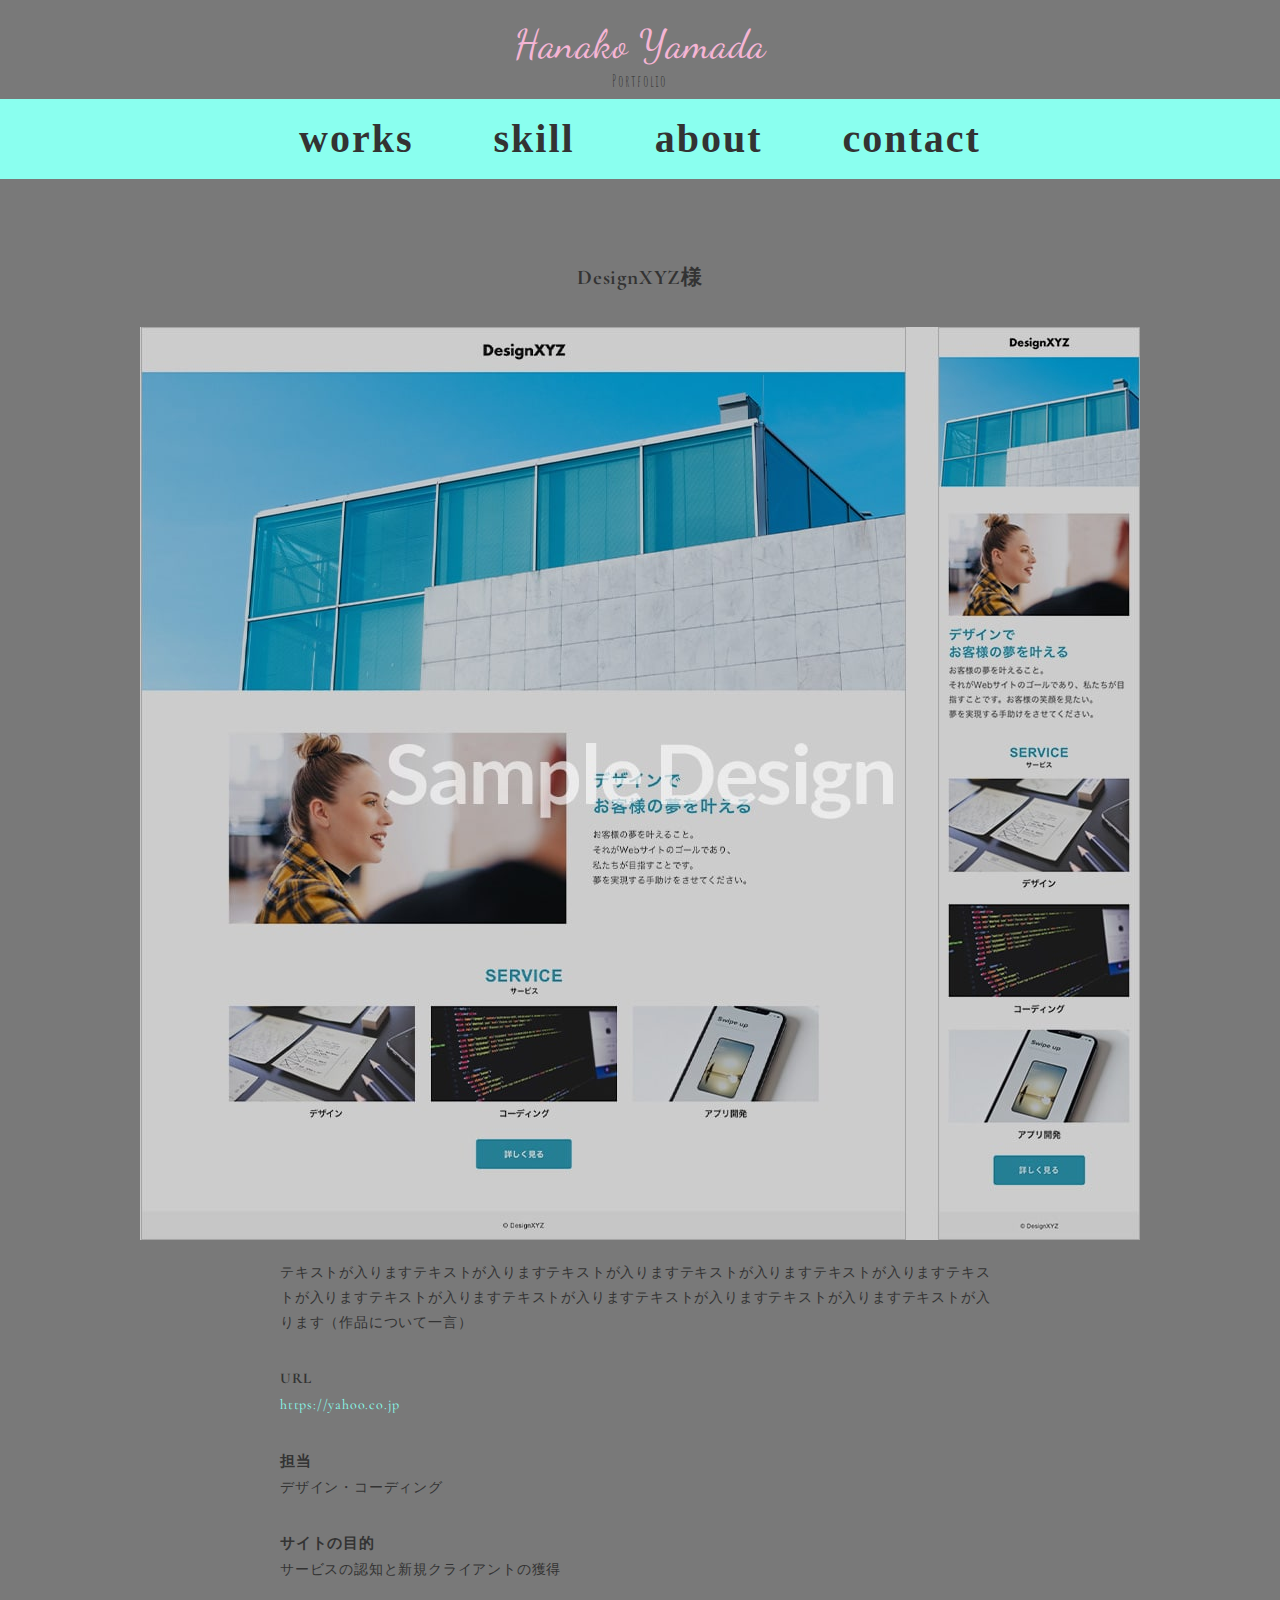
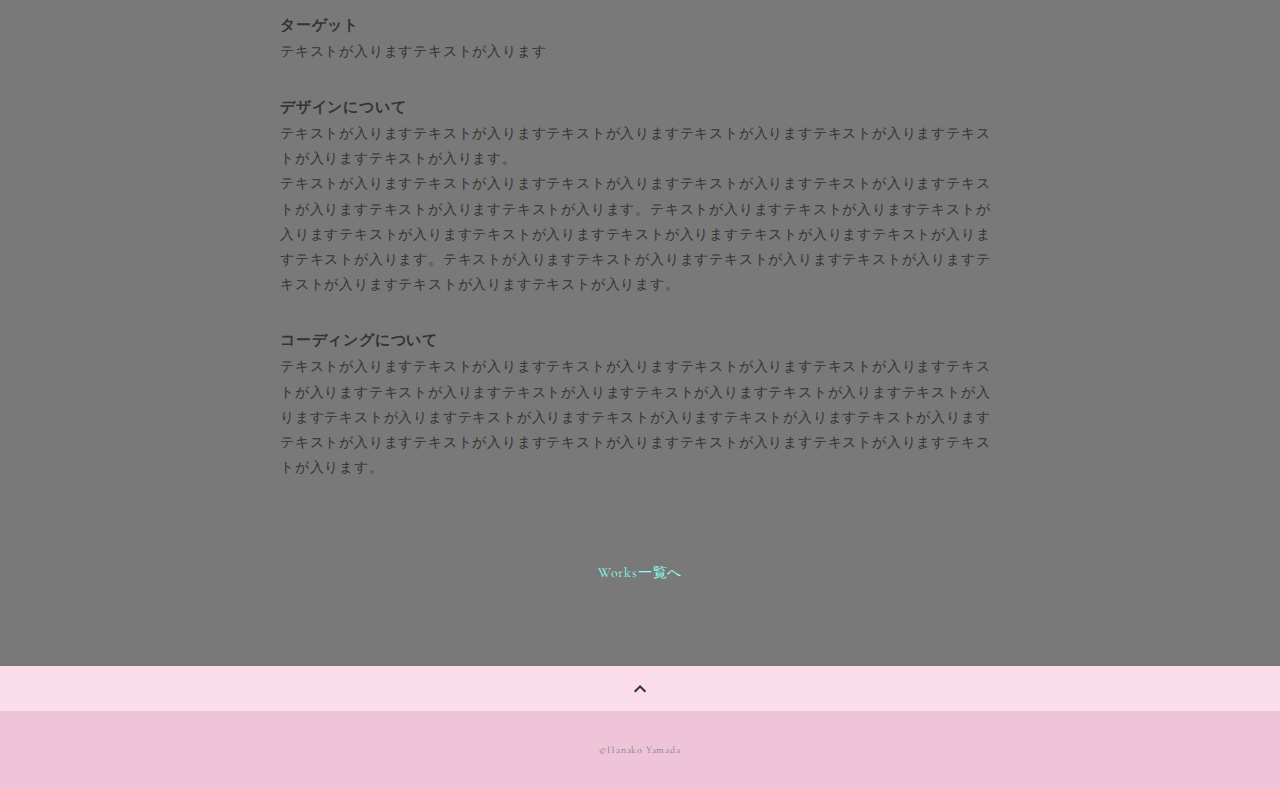
==== PortfolioPage/portfolio-template-girly/works-template.html @ ca5651e7 "<Init>ポートフォリオページ追加" ====
<!DOCTYPE html>
<html>
<head>
  <meta charset="utf-8">
  <meta name="viewport" content="width=device-width,initial-scale=1.0,user-scalable=no">
  <meta property='og:type' content='website'>
  <meta property='og:title' content='WebデザイナーHanako Yamada ポートフォリオ'>
  <meta property='og:url' content='URLが入る'>
  <meta property='og:description' content='Hanako Yamadaのポートフォリオサイトです。'>
  <meta property="og:image" content="img/ogp.png">
  <meta name="description" content="Hanako Yamadaのポートフォリオサイトです" />
  <title>Hanako Yamada ポートフォリオ</title>
  <link rel="preconnect" href="https://fonts.gstatic.com">
  <link
    href="https://fonts.googleapis.com/css2?family=Amatic+SC&family=Cormorant+Garamond&family=Dancing+Script&display=swap"
    rel="stylesheet">
  <link href="https://fonts.googleapis.com/css?family=Material+Icons+Outlined" rel="stylesheet">
  <link href="css/ress.css" media="all" rel="stylesheet" type="text/css" />
  <link href="css/style.css" media="all" rel="stylesheet" type="text/css" />
  <link rel="shortcut icon" href="img/favicon.ico" />
  <link rel=”canonical” href=”URLが入る” />
</head>

<body>
  <div class="wrapper">

    <!-- header -->
    <header class="sub-header">
      <div class="sub-header-inner">
        <a href=".">
          <p class="sub-header-title">Hanako Yamada</p>
          <p class="sub-header-subtitle">Portfolio</p>
        </a>
      </div>

    </header>
    <!-- /header -->

    <!-- gnav -->
    <nav class="gnav">
      <div class="gnav-inner">
        <ul class="gnav-list">
          <li class="gnav-item"><a href="./#works">works</a></li>
          <li class="gnav-item"><a href="./#skill">skill</a></li>
          <li class="gnav-item"><a href="./#about">about</a></li>
          <li class="gnav-item"><a href="./#contact">contact</a></li>
        </ul>
      </div>
    </nav>
    <!-- /gnav -->

    <main class="content">

      <article class="article">
        <div class="article-inner">
          <h2 class="article-title">DesignXYZ様</h2>
          <p class="article-img">
            <img src="img/works-sample.jpg" alt="">
          </p>
          <div class="article-body">
            <p>
              テキストが入りますテキストが入りますテキストが入りますテキストが入りますテキストが入りますテキストが入りますテキストが入りますテキストが入りますテキストが入りますテキストが入りますテキストが入ります（作品について一言）
            </p>
            <h3 class="article-info-title">URL</h3>
            <p><a href="https://yahoo.co.jp" target="_blank" rel="noopener">https://yahoo.co.jp</a></p>
            <h3 class="article-info-title">担当</h3>
            <p>デザイン・コーディング</p>
            <h3 class="article-info-title">サイトの目的</h3>
            <p>サービスの認知と新規クライアントの獲得</p>
            <h3 class="article-info-title">ターゲット</h3>
            <p>テキストが入りますテキストが入ります</p>
            <h3 class="article-info-title">デザインについて</h3>
            <p>
              テキストが入りますテキストが入りますテキストが入りますテキストが入りますテキストが入りますテキストが入りますテキストが入ります。<br>テキストが入りますテキストが入りますテキストが入りますテキストが入りますテキストが入りますテキストが入りますテキストが入りますテキストが入ります。テキストが入りますテキストが入りますテキストが入りますテキストが入りますテキストが入りますテキストが入りますテキストが入りますテキストが入りますテキストが入ります。テキストが入りますテキストが入りますテキストが入りますテキストが入りますテキストが入りますテキストが入りますテキストが入ります。
            </p>
            <h3 class="article-info-title">コーディングについて</h3>
            <p>
              テキストが入りますテキストが入りますテキストが入りますテキストが入りますテキストが入りますテキストが入りますテキストが入りますテキストが入りますテキストが入りますテキストが入りますテキストが入りますテキストが入りますテキストが入りますテキストが入りますテキストが入りますテキストが入りますテキストが入りますテキストが入りますテキストが入りますテキストが入りますテキストが入りますテキストが入ります。
            </p>
          </div>
          <div class="home-link">
            <a href="./#works">Works一覧へ</a>
          </div>
        </div>
      </article>

      <div class="page-top" id="js-page-top">
        <span class="material-icons-outlined">expand_less</span>
      </div>
    </main>

    <!-- footer -->
    <footer class="footer">
      <div class="copyright">&copy;Hanako Yamada</div>
    </footer>
    <!-- /footer -->

  </div>
  <script src="https://ajax.googleapis.com/ajax/libs/jquery/3.5.1/jquery.min.js"></script>
  <script type='text/javascript' src="js/script.js"></script>
</body>
</html>
---- PortfolioPage/portfolio-template-girly/css/ress.css ----
/*!
 * ress.css • v3.0.1
 * MIT License
 * github.com/filipelinhares/ress
 */

/* # =================================================================
   # Global selectors
   # ================================================================= */

html {
  box-sizing: border-box;
  word-break: normal;
  -moz-tab-size: 4;
  tab-size: 4;

  -webkit-text-size-adjust: 100%; /* Prevent adjustments of font size after orientation changes in iOS */
}

*,
::before,
::after {
  box-sizing: inherit;
  background-repeat: no-repeat; /* Set `background-repeat: no-repeat` to all elements and pseudo elements */
}

::before,
::after {
  vertical-align: inherit;
  text-decoration: inherit; /* Inherit text-decoration and vertical align to ::before and ::after pseudo elements */
}

* {
  margin: 0;
  padding: 0; /* Reset `padding` and `margin` of all elements */
}

/* # =================================================================
   # General elements
   # ================================================================= */

hr {
  overflow: visible; /* Show the overflow in Edge and IE */
  height: 0; /* Add the correct box sizing in Firefox */
}

details,
main {
  display: block; /* Render the `main` element consistently in IE. */
}

summary {
  display: list-item; /* Add the correct display in all browsers */
}

small {
  font-size: 80%; /* Set font-size to 80% in `small` elements */
}

[hidden] {
  display: none; /* Add the correct display in IE */
}

abbr[title] {
  /* Add the correct text decoration in Chrome, Edge, IE, Opera, and Safari */
  text-decoration: underline;
  text-decoration: underline dotted;
  border-bottom: none; /* Remove the bottom border in Chrome 57 */
}

a {
  background-color: transparent; /* Remove the gray background on active links in IE 10 */
}

a:active,
a:hover {
  outline-width: 0; /* Remove the outline when hovering in all browsers */
}

code,
kbd,
pre,
samp {
  font-family: monospace, monospace; /* Specify the font family of code elements */
}

pre {
  font-size: 1em; /* Correct the odd `em` font sizing in all browsers */
}

b,
strong {
  font-weight: bolder; /* Add the correct font weight in Chrome, Edge, and Safari */
}

/* https://gist.github.com/unruthless/413930 */
sub,
sup {
  position: relative;
  font-size: 75%;
  line-height: 0;
  vertical-align: baseline;
}

sub {
  bottom: -.25em;
}

sup {
  top: -.5em;
}

/* # =================================================================
   # Forms
   # ================================================================= */

input {
  border-radius: 0;
}

/* Replace pointer cursor in disabled elements */
[disabled] {
  cursor: default;
}

[type="number"]::-webkit-inner-spin-button,
[type="number"]::-webkit-outer-spin-button {
  height: auto; /* Correct the cursor style of increment and decrement buttons in Chrome */
}

[type="search"] {
  outline-offset: -2px; /* Correct the outline style in Safari */

  -webkit-appearance: textfield; /* Correct the odd appearance in Chrome and Safari */
}

[type="search"]::-webkit-search-decoration {
  -webkit-appearance: none; /* Remove the inner padding in Chrome and Safari on macOS */
}

textarea {
  overflow: auto; /* Internet Explorer 11+ */
  resize: vertical; /* Specify textarea resizability */
}

button,
input,
optgroup,
select,
textarea {
  font: inherit; /* Specify font inheritance of form elements */
}

optgroup {
  font-weight: bold; /* Restore the font weight unset by the previous rule */
}

button {
  overflow: visible; /* Address `overflow` set to `hidden` in IE 8/9/10/11 */
}

button,
select {
  text-transform: none; /* Firefox 40+, Internet Explorer 11- */
}

/* Apply cursor pointer to button elements */
button,
[type="button"],
[type="reset"],
[type="submit"],
[role="button"] {
  cursor: pointer;
  color: inherit;
}

/* Remove inner padding and border in Firefox 4+ */
button::-moz-focus-inner,
[type="button"]::-moz-focus-inner,
[type="reset"]::-moz-focus-inner,
[type="submit"]::-moz-focus-inner {
  padding: 0;
  border-style: none;
}

/* Replace focus style removed in the border reset above */
button:-moz-focusring,
[type="button"]::-moz-focus-inner,
[type="reset"]::-moz-focus-inner,
[type="submit"]::-moz-focus-inner {
  outline: 1px dotted ButtonText;
}

button,
html [type="button"],
/* Prevent a WebKit bug where (2) destroys native `audio` and `video`controls in Android 4 */
[type="reset"],
[type="submit"] {
  -webkit-appearance: button; /* Correct the inability to style clickable types in iOS */
}

/* Remove the default button styling in all browsers */
button,
input,
select,
textarea {
  border-style: none;
  background-color: transparent;
}

/* Style select like a standard input */
select {
  -webkit-appearance: none; /* Chrome 41+ */
  -moz-appearance: none; /* Firefox 36+ */
}

select::-ms-expand {
  display: none; /* Internet Explorer 11+ */
}

select::-ms-value {
  color: currentColor; /* Internet Explorer 11+ */
}

legend {
  display: table; /* Correct the text wrapping in Edge and IE */
  max-width: 100%; /* Correct the text wrapping in Edge and IE */
  max-width: 100%; /* Correct the text wrapping in Edge 18- and IE */
  white-space: normal; /* Correct the text wrapping in Edge and IE */
  color: inherit; /* Correct the color inheritance from `fieldset` elements in IE */
  border: 0; /* Correct `color` not being inherited in IE 8/9/10/11 */
}

::-webkit-file-upload-button {
  font: inherit; /* Change font properties to `inherit` in Chrome and Safari */
  color: inherit;
  /* Correct the inability to style clickable types in iOS and Safari */

  -webkit-appearance: button;
}

/* # =================================================================
   # Specify media element style
   # ================================================================= */

img {
  border-style: none; /* Remove border when inside `a` element in IE 8/9/10 */
}

/* Add the correct vertical alignment in Chrome, Firefox, and Opera */
progress {
  vertical-align: baseline;
}

/* # =================================================================
   # Accessibility
   # ================================================================= */

/* Hide content from screens but not screenreaders */
@media screen {
  [hidden~="screen"] {
    display: inherit;
  }
  [hidden~="screen"]:not(:active):not(:focus):not(:target) {
    position: absolute !important;
    clip: rect(0 0 0 0) !important;
  }
}

/* Specify the progress cursor of updating elements */
[aria-busy="true"] {
  cursor: progress;
}

/* Specify the pointer cursor of trigger elements */
[aria-controls] {
  cursor: pointer;
}

/* Specify the unstyled cursor of disabled, not-editable, or otherwise inoperable elements */
[aria-disabled] {
  cursor: default;
}
---- PortfolioPage/portfolio-template-girly/css/style.css ----
body {
  font-family: "Cormorant Garamond","Helvetica Neue",Arial,"Hiragino Kaku Gothic ProN","Hiragino Sans",Meiryo,sans-serif;
  font-size: 14px;
  line-height: 1.8;
  letter-spacing: .8px;
  color: #333;
  background-color: #797979;
}

a {
  transition: opacity .3s;
  text-decoration: none;
  color: #8affef;
}

img {
  max-width: 100%;
  height: auto;
  vertical-align: bottom;
  border-style: none;
}

ul,
li {
  list-style: none;
}

.pc-only {
  display: block;
}

.sp-only {
  display: none;
}

/*--------------------------------
 レイアウト
---------------------------------*/
.section {
  padding: 100px 0;
}

.inner {
  max-width: 1340px;
  margin: 0 auto;
  padding: 0 40px;
}

/*--------------------------------
 見出し
---------------------------------*/
.title {
  font-family: "Century Gothic" , cursive;
  font-size: 34px;
  line-height: 1;
  margin-bottom: 40px;
  text-align: center;
  letter-spacing: .1em;
  color: #8affef;
}

.lead {
  margin-bottom: 30px;
}

/*--------------------------------
 header
---------------------------------*/
.header {
  display: flex;
  align-items: center;
  justify-content: center;
  height: 65vh;
  text-align: center;
  background-image: url(../img/Desktop\ Screenshot\ 2023.09.07\ -\ 11.14.00.60.png);
  background-position: center;
  background-size: cover;
}

.header-inner {
  padding: 0 40px;
}

.header-title {
  font-family: "Century Gothic" , cursive;
  font-size: 72px;
  line-height: 1.2;
  margin-bottom: 20px;
  color: #67faff;
}
.header-subtitle {
  font-family: "Century Gothic", cursive;
  font-size: 30px;
  line-height: 1;
  letter-spacing: .08em;
}

/*--------------------------------
 下層ページのheader
---------------------------------*/
.sub-header {
  display: flex;
  align-items: center;
  justify-content: center;
  padding: 20px 0 10px;
  text-align: center;
}

.sub-header-inner {
  padding: 0 40px;
}

.sub-header-title {
  font-family: "Dancing Script", cursive;
  font-size: 40px;
  line-height: 1.2;
  margin-bottom: 5px;
  color: #f5b5d5;
}
.sub-header-subtitle {
  font-family: "Amatic SC", cursive;
  font-size: 16px;
  line-height: 1;
  letter-spacing: .08em;
  color: #333;
}

/*--------------------------------
グローバルナビ
---------------------------------*/
.gnav {
  position: sticky;
  top: 0;
  z-index: 1;
  width: 100%;
  background-color: #8affef;
}

.gnav-inner {
  padding: 15px 40px;
}

.gnav-list {
  display: flex;
  justify-content: center;
}

.gnav-item {
  margin: 0 40px;
}

.gnav-item a {
  position: relative;
  font-family: "Century Gothic", cursive;
  font-size: 40px;
  font-weight: bold;
  line-height: 1;
  display: inline-block;
  padding: 5px 0;
  transition: .3s;
  letter-spacing: .05em;
  color: #333;
}

.gnav-item a:hover {
  opacity: .8;
}

/*--------------------------------
 Works
---------------------------------*/
.works-list {
  display: flex;
  flex-wrap: wrap;
  margin-bottom: -40px;
}

.works-item {
  width: 31.74603%;
  margin-right: 1.58730%;
  margin-bottom: 40px;
  color: #333;
}

.works-item:hover {
  opacity: .9;
}

.works-item:nth-of-type(3n) {
  margin-right: 0;
}

.works-img img {
  border: 1px solid #e6e6e6;
}

.works-name {
  font-size: 12px;
  font-weight: bold;
  margin-top: 8px;
}

.works-info {
  font-size: 10px;
}

/*--------------------------------
 Skill
---------------------------------*/
.skill-list {
  display: flex;
  flex-wrap: wrap;
  justify-content: space-between;
  margin-bottom: -50px;
}

.skill-item {
  display: flex;
  align-items: flex-start;
  justify-content: space-between;
  width: 48%;
  margin-bottom: 50px;
}

.skill-img {
  width: 60px;
  height: auto;
  margin-right: 20px;
}

.skill-body {
  flex: 1;
}

.skill-name {
  margin-bottom: 3px;
}

/*--------------------------------
 About
---------------------------------*/
.profile {
  display: flex;
  flex-wrap: wrap;
  max-width: 800px;
  margin: 0 auto;
}
.profile-img {
  width: 20%;
  margin-right: 30px;
  border-radius: 50%;
}
.profile-img img {
  border-radius: 50%;
}
.profile-body {
  flex: 1;
}
.profile-body p:not(:last-child) {
  margin-bottom: 30px;
}

/*--------------------------------
 Contact
---------------------------------*/
.contact {
  text-align: center;
}

.contact-item:not(:last-child) {
  margin-right: 10px;
}

.contact-text {
  margin-top: 10px;
}
/*--------------------------------
 ページトップ
---------------------------------*/
.page-top {
  font-weight: bold;
  padding: 10px;
  cursor: pointer;
  text-align: center;
  background-color: #fadcea;
}

.page-top .material-icons-outlined {
  vertical-align: bottom;
  color: #333;
}

/*--------------------------------
 フッター
---------------------------------*/
.footer {
  padding: 30px;
  background-color: #efc4d8;
}

.copyright {
  font-size: 10px;
  text-align: center;
  color: #797979;
}

/*--------------------------------
 下層：Worksページ
---------------------------------*/
.article {
  padding: 80px 0;
}

.article-inner {
  max-width: 1040px;
  margin: 0 auto;
  padding: 0 20px;
}

.article-title {
  margin-bottom: 30px;
  text-align: center;
}

.article-img {
  margin-bottom: 20px;
}

.article-body {
  max-width: 720px;
  margin: 0 auto;
  margin-bottom: 80px;
}

.article-info-title {
  font-size: 15px;
}

.article-body img {
  margin-bottom: 30px;
}

.article-body p {
  margin-bottom: 30px;
}

.home-link {
  text-align: center;
}

/*media Queries 767
----------------------------------------------------*/
@media screen and (max-width: 767px) {
  body {
    font-size: 13px;
    line-height: 1.7;
  }

  .pc-only {
    display: none;
  }

  .sp-only {
    display: block;
  }

  /* 見出し */
  .title {
    font-size: 26px;
    margin-bottom: 20px;
  }

  /* レイアウト */
  .section {
    padding: 60px 0;
  }

  .inner {
    padding: 0 20px;
  }

  /*  header */
  .header {
    height: 60vh;
  }

  .header-inner {
    padding: 0 20px;
  }

  .header-title {
    font-size: 40px;
    margin-bottom: 10px;
  }
  .header-subtitle {
    font-size: 18px;
  }

  /*  下層ページのheader */
  .sub-header-inner {
    padding: 0 40px;
  }

  .sub-header-title {
    font-family: "Dancing Script", cursive;
    font-size: 24px;
  }
  .sub-header-subtitle {
    font-size: 14px;
  }

  /* グローバルナビ */
  .gnav .inner {
    padding: 15px;
  }

  .gnav-logo {
    font-size: 15px;
  }

  .gnav-item:not(:last-child) {
    margin-right: 10px;
  }

  .gnav-item a {
    font-size: 12px;
  }

  .gnav-item a:after {
    display: none;
  }

  /* Works */
  .works-name {
    font-size: 10px;
  }

  .works-list {
    justify-content: space-between;
  }

  .works-item {
    flex: 0 0 48%;
    margin-right: 0;
    margin-bottom: 30px;
  }

  /* Skill */
  .skill-list {
    display: block;
    margin-bottom: 0;
  }

  .skill-item {
    width: 100%;
    margin-bottom: 35px;
  }

  .skill-item:last-child {
    margin-bottom: 0;
  }

  /* About */
  .profile {
    display: block;
  }
  .profile-img {
    width: 150px;
    margin: 0 auto;
    margin-bottom: 25px;
  }

  .profile-body p:not(:last-child) {
    margin-bottom: 20px;
  }

  /* フッター */
  .footer {
    padding: 20px;
  }

  /* 下層ページ */
  .article {
    padding: 30px 0;
  }
}
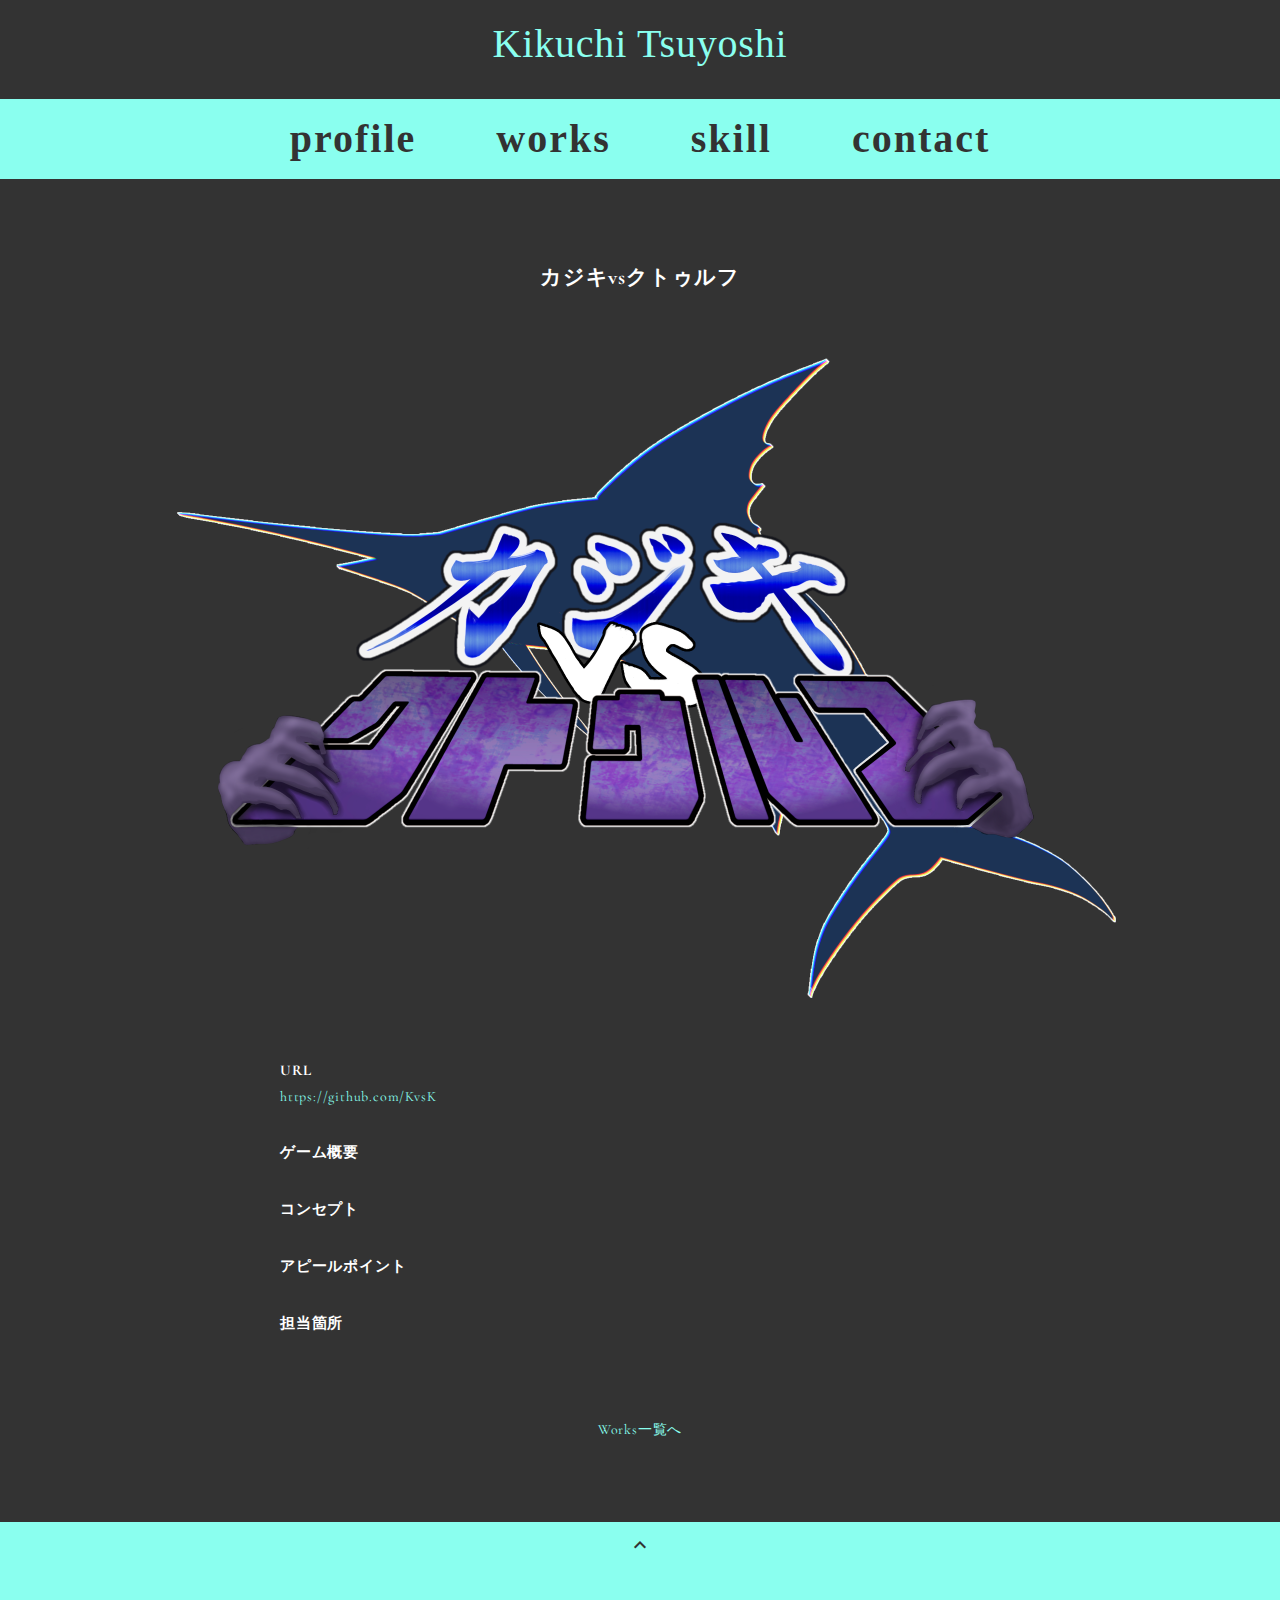
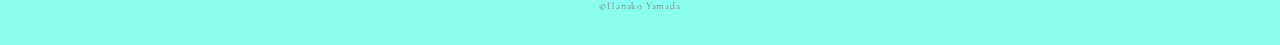
==== commit 3c28a5fb: "addd" ====
--- a/PortfolioPage/portfolio-template-girly/works-template.html
+++ b/PortfolioPage/portfolio-template-girly/works-template.html
@@ -4,12 +4,12 @@
   <meta charset="utf-8">
   <meta name="viewport" content="width=device-width,initial-scale=1.0,user-scalable=no">
   <meta property='og:type' content='website'>
-  <meta property='og:title' content='WebデザイナーHanako Yamada ポートフォリオ'>
+  <meta property='og:title' content='Kikuchi Tsuyoshiのポートフォリオサイトです。'>
   <meta property='og:url' content='URLが入る'>
-  <meta property='og:description' content='Hanako Yamadaのポートフォリオサイトです。'>
+  <meta property='og:description' content='Kikuchi Tsuyoshiのポートフォリオサイトです。'>
   <meta property="og:image" content="img/ogp.png">
-  <meta name="description" content="Hanako Yamadaのポートフォリオサイトです" />
-  <title>Hanako Yamada ポートフォリオ</title>
+  <meta name="description" content="Kikuchi Tsuyoshiのポートフォリオサイトです" />
+  <title>Kikuchi Tsuyoshiのポートフォリオサイト</title>
   <link rel="preconnect" href="https://fonts.gstatic.com">
   <link
     href="https://fonts.googleapis.com/css2?family=Amatic+SC&family=Cormorant+Garamond&family=Dancing+Script&display=swap"
@@ -28,7 +28,7 @@
     <header class="sub-header">
       <div class="sub-header-inner">
         <a href=".">
-          <p class="sub-header-title">Hanako Yamada</p>
+          <p class="sub-header-title">Kikuchi Tsuyoshi</p>
           <p class="sub-header-subtitle">Portfolio</p>
         </a>
       </div>
@@ -40,10 +40,10 @@
     <nav class="gnav">
       <div class="gnav-inner">
         <ul class="gnav-list">
-          <li class="gnav-item"><a href="./#works">works</a></li>
-          <li class="gnav-item"><a href="./#skill">skill</a></li>
-          <li class="gnav-item"><a href="./#about">about</a></li>
-          <li class="gnav-item"><a href="./#contact">contact</a></li>
+          <li class="gnav-item"><a href="./index.html#about">profile</a></li>
+          <li class="gnav-item"><a href="./index.html#works">works</a></li>
+          <li class="gnav-item"><a href="./index.html#skill">skill</a></li>
+          <li class="gnav-item"><a href="./index.html#contact">contact</a></li>
         </ul>
       </div>
     </nav>
@@ -53,29 +53,25 @@
 
       <article class="article">
         <div class="article-inner">
-          <h2 class="article-title">DesignXYZ様</h2>
+          <h2 class="article-title">カジキvsクトゥルフ</h2>
           <p class="article-img">
-            <img src="img/works-sample.jpg" alt="">
+            <img src="img/KvsK_Titlelogo.png" alt="">
           </p>
           <div class="article-body">
             <p>
-              テキストが入りますテキストが入りますテキストが入りますテキストが入りますテキストが入りますテキストが入りますテキストが入りますテキストが入りますテキストが入りますテキストが入りますテキストが入ります（作品について一言）
+              
             </p>
             <h3 class="article-info-title">URL</h3>
-            <p><a href="https://yahoo.co.jp" target="_blank" rel="noopener">https://yahoo.co.jp</a></p>
-            <h3 class="article-info-title">担当</h3>
-            <p>デザイン・コーディング</p>
-            <h3 class="article-info-title">サイトの目的</h3>
-            <p>サービスの認知と新規クライアントの獲得</p>
-            <h3 class="article-info-title">ターゲット</h3>
-            <p>テキストが入りますテキストが入ります</p>
-            <h3 class="article-info-title">デザインについて</h3>
+            <p><a href="https://github.com/Rzyue3/KvsK_Public" target="_blank" rel="noopener">https://github.com/KvsK</a></p>
+            <h3 class="article-info-title">ゲーム概要</h3>
+            <p></p>
+            <h3 class="article-info-title">コンセプト</h3>
+            <p></p>
+            <h3 class="article-info-title">アピールポイント</h3>
             <p>
-              テキストが入りますテキストが入りますテキストが入りますテキストが入りますテキストが入りますテキストが入りますテキストが入ります。<br>テキストが入りますテキストが入りますテキストが入りますテキストが入りますテキストが入りますテキストが入りますテキストが入りますテキストが入ります。テキストが入りますテキストが入りますテキストが入りますテキストが入りますテキストが入りますテキストが入りますテキストが入りますテキストが入りますテキストが入ります。テキストが入りますテキストが入りますテキストが入りますテキストが入りますテキストが入りますテキストが入りますテキストが入ります。
             </p>
-            <h3 class="article-info-title">コーディングについて</h3>
+            <h3 class="article-info-title">担当箇所</h3>
             <p>
-              テキストが入りますテキストが入りますテキストが入りますテキストが入りますテキストが入りますテキストが入りますテキストが入りますテキストが入りますテキストが入りますテキストが入りますテキストが入りますテキストが入りますテキストが入りますテキストが入りますテキストが入りますテキストが入りますテキストが入りますテキストが入りますテキストが入りますテキストが入りますテキストが入りますテキストが入ります。
             </p>
           </div>
           <div class="home-link">
--- a/PortfolioPage/portfolio-template-girly/css/style.css
+++ b/PortfolioPage/portfolio-template-girly/css/style.css
@@ -3,8 +3,8 @@
   font-size: 14px;
   line-height: 1.8;
   letter-spacing: .8px;
-  color: #333;
-  background-color: #797979;
+  color: #fff;
+  background-color: #333;
 }
 
 a {
@@ -72,9 +72,9 @@
   justify-content: center;
   height: 65vh;
   text-align: center;
-  background-image: url(../img/Desktop\ Screenshot\ 2023.09.07\ -\ 11.14.00.60.png);
+  background-image: url(../img/IMG_1102.jpg);
   background-position: center;
-  background-size: cover;
+  background-size: 75%;
 }
 
 .header-inner {
@@ -111,14 +111,14 @@
 }
 
 .sub-header-title {
-  font-family: "Dancing Script", cursive;
+  font-family: "Century Gothic" , cursive;
   font-size: 40px;
   line-height: 1.2;
   margin-bottom: 5px;
-  color: #f5b5d5;
+  color: #8affef;
 }
 .sub-header-subtitle {
-  font-family: "Amatic SC", cursive;
+  font-family: "Century Gothic" , cursive;
   font-size: 16px;
   line-height: 1;
   letter-spacing: .08em;
@@ -166,9 +166,15 @@
   opacity: .8;
 }
 
+
+
 /*--------------------------------
  Works
 ---------------------------------*/
+.works{
+  font-family: "Century Gothic", cursive;
+}
+
 .works-list {
   display: flex;
   flex-wrap: wrap;
@@ -179,7 +185,7 @@
   width: 31.74603%;
   margin-right: 1.58730%;
   margin-bottom: 40px;
-  color: #333;
+  color: #fff;
 }
 
 .works-item:hover {
@@ -204,6 +210,7 @@
   font-size: 10px;
 }
 
+
 /*--------------------------------
  Skill
 ---------------------------------*/
@@ -260,6 +267,11 @@
   margin-bottom: 30px;
 }
 
+.prof-text{
+  font-size: 15px;
+  font-weight: bold;
+}
+
 /*--------------------------------
  Contact
 ---------------------------------*/
@@ -282,7 +294,7 @@
   padding: 10px;
   cursor: pointer;
   text-align: center;
-  background-color: #fadcea;
+  background-color: #8affef;
 }
 
 .page-top .material-icons-outlined {
@@ -295,7 +307,7 @@
 ---------------------------------*/
 .footer {
   padding: 30px;
-  background-color: #efc4d8;
+  background-color: #8affef;
 }
 
 .copyright {
